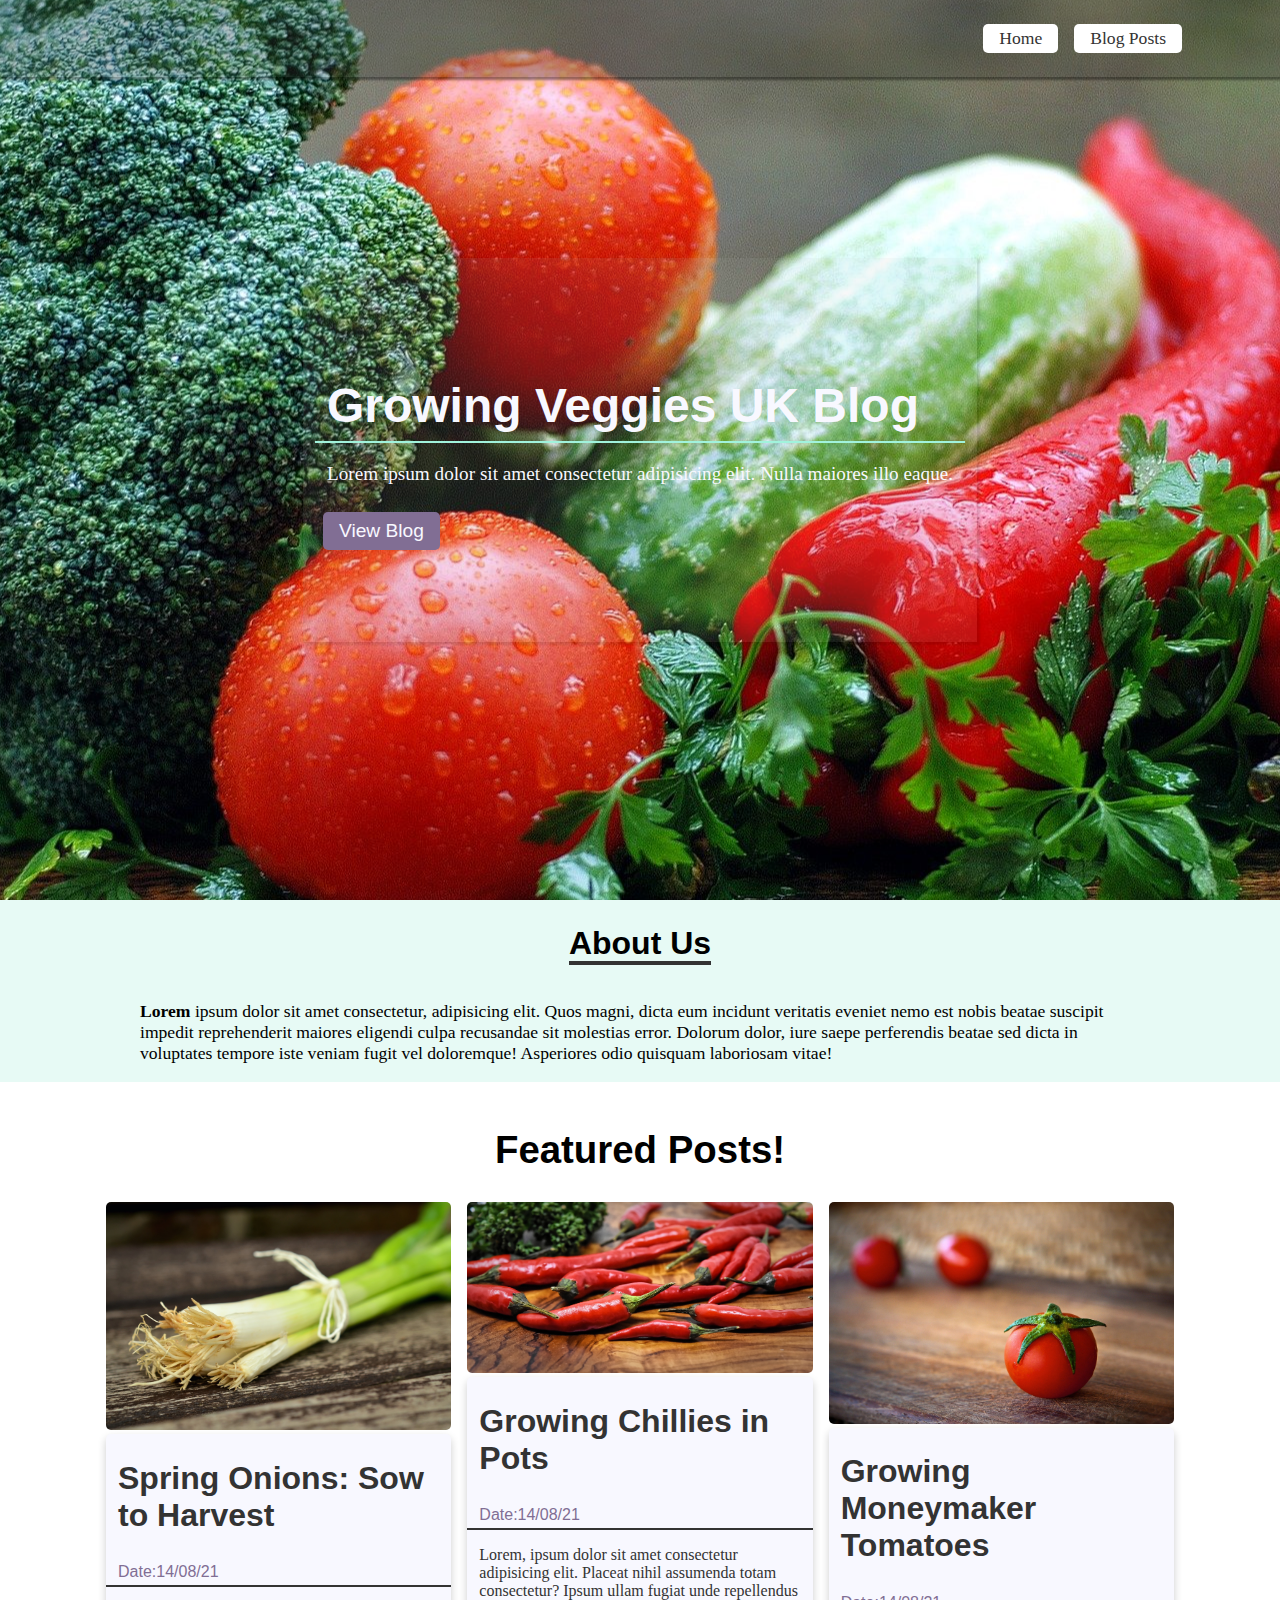
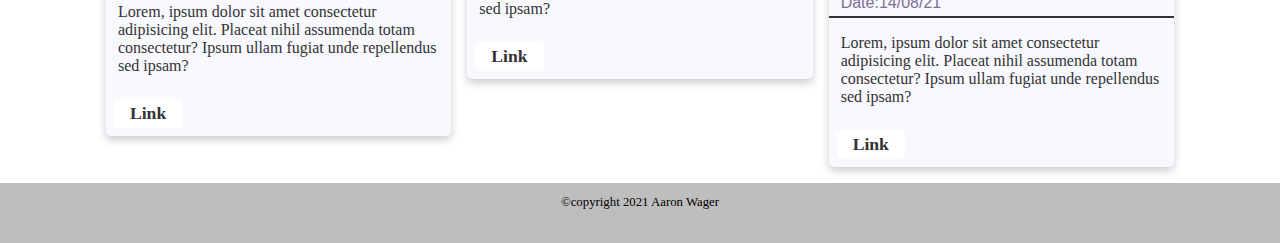
==== index.html @ 9bf21d47 "Changes made to css files, index.html and blog-posts.html to meet the requirements of the Udacity Pr" ====
<!DOCTYPE html>
<html lang="en">
  <head>
    <meta charset="UTF-8" />
    <meta http-equiv="X-UA-Compatible" content="IE=edge" />
    <meta name="viewport" content="width=device-width, initial-scale=1.0" />
    <link
      rel="stylesheet"
      href="https://use.fontawesome.com/releases/v5.15.3/css/all.css"
      integrity="sha384-SZXxX4whJ79/gErwcOYf+zWLeJdY/qpuqC4cAa9rOGUstPomtqpuNWT9wdPEn2fk"
      crossorigin="anonymous"
    />
    <link rel="stylesheet" href="css/main.css" />
    <link rel="stylesheet" href="css/mobile.css" />
    <title>Growing Veggies UK</title>
  </head>
  <body>
    <!-- Header Section -->
    <div class="nav">
      <div class="nav-container">
        <div class="container">
          <ul>
            <li><a href="index.html" class="btn">Home</a></li>
            <li><a href="html/blog-posts.html" class="btn">Blog Posts</a></li>
          </ul>
        </div>
      </div>
    </div>
    <header class="header">
      <div class="container">
        <div class="header-container">
          <h1>
            Growing Veggies UK Blog
            <span class="text-primary"><i class="far fa-heart x3"></i></span>
          </h1>
          <p>
            Lorem ipsum dolor sit amet consectetur adipisicing elit. Nulla
            maiores illo eaque.
          </p>
          <button class="btn-third">
            <a href="/html/blog-posts.html">View Blog</a>
          </button>
        </div>
      </div>
    </header>

    <!-- About Section -->
    <section class="about">
      <div class="container">
        <div class="about-container">
          <h1><span class="text-secondary text-underline">About Us</span></h1>
          <p>
            <strong>Lorem</strong> ipsum dolor sit amet consectetur, adipisicing
            elit. Quos magni, dicta eum incidunt veritatis eveniet nemo est
            nobis beatae suscipit impedit reprehenderit maiores eligendi culpa
            recusandae sit molestias error. Dolorum dolor, iure saepe
            perferendis beatae sed dicta in voluptates tempore iste veniam fugit
            vel doloremque! Asperiores odio quisquam laboriosam vitae!
          </p>
        </div>
      </div>
    </section>

    <!-- Posts Section -->
    <section class="posts">
      <div class="container">
        <div class="post-container">
          <div class="post-text">
            <h1>Featured Posts!</h1>
          </div>
          <div class="cards">
            <div class="card-1">
              <img
                src="img/blog-img/blog1.jpg"
                alt="An image of spring onions"
                title="Spring Onions"
                class="img-post"
              />
              <div class="card-container">
                <div class="card-text">
                  <h1>Spring Onions: Sow to Harvest</h1>
                  <h3><span class="text-third">Date:14/08/21</span></h3>
                  <p>
                    Lorem, ipsum dolor sit amet consectetur adipisicing elit.
                    Placeat nihil assumenda totam consectetur? Ipsum ullam
                    fugiat unde repellendus sed ipsam?
                  </p>
                  <a href="html/blog-posts.html" class="btn">Link</a>
                </div>
              </div>
            </div>
            <div class="card-2">
              <img
                src="img/blog-img/blog2.jpg"
                alt="An image of red chillies"
                title="Chillies"
                class="img-post"
              />
              <div class="card-container">
                <div class="card-text">
                  <h1>Growing Chillies in Pots</h1>
                  <h3><span class="text-third">Date:14/08/21</span></h3>
                  <p>
                    Lorem, ipsum dolor sit amet consectetur adipisicing elit.
                    Placeat nihil assumenda totam consectetur? Ipsum ullam
                    fugiat unde repellendus sed ipsam?
                  </p>
                  <a href="html/blog-posts.html" class="btn">Link</a>
                </div>
              </div>
            </div>
            <div class="card-3">
              <img
                src="img/blog-img/blog3.jpg"
                alt="This is an image showing moneymaker tomatoes"
                title="Tomatoes"
                class="img-post"
              />
              <div class="card-container">
                <div class="card-text">
                  <h1>Growing Moneymaker Tomatoes</h1>
                  <h3><span class="text-third">Date:14/08/21</span></h3>
                  <p>
                    Lorem, ipsum dolor sit amet consectetur adipisicing elit.
                    Placeat nihil assumenda totam consectetur? Ipsum ullam
                    fugiat unde repellendus sed ipsam?
                  </p>
                  <a href="html/blog-posts.html" class="btn">Link</a>
                </div>
              </div>
            </div>
          </div>
        </div>
      </div>
    </section>

    <!-- Footer Section -->
    <footer class="footer">
      <div class="container">
        <div class="footer-container">
          <p>&copy;copyright 2021 Aaron Wager</p>
        </div>
      </div>
    </footer>
  </body>
</html>
---- css/main.css ----
/* Imported CSS files */
@import url("utilities.css");
@import url("blog-posts.css");
@import url("mobile.css");

:root {
  --primary-color: #a1f3dc;
  --secondary-color: #8cc7a1;
  --third-color: #816e94;
  --dark-color: #333;
  --light-color: #bebebe;
}

@import url("https://fonts.googleapis.com/css2?family=Roboto&display=swap");

body {
  box-sizing: border-box;
  margin: 0;
  padding: 0;
}

/* Nav Section */

.nav-container {
  position: fixed;
  top: 0;
  left: 0;
  z-index: 2;
  background-color: rgba(51, 51, 51, 0.3);
  box-shadow: 2px 2px 2px 1px rgba(0, 0, 0, 0.4);
  width: 100%;
}

.nav .container {
  display: flex;
  justify-content: flex-end;
  align-items: center;
}

.nav .container ul {
  display: flex;
}

.nav-container a {
  font-weight: 500;
}

/* Header Section */

.header {
  height: 100vh;
  background: url("/img/background-img/homepage.jpg") no-repeat center center;
  display: flex;
  justify-content: center;
  align-items: center;
}

.header .container {
  display: flex;
  flex-direction: column;
  justify-content: center;
  align-items: center;
  color: #f8f8ff;
  height: 40vh;
  padding: 0.75rem;
  background-color: rgba(190, 190, 190, 0.1);
  box-shadow: 2px 2px 2px 1px rgba(0, 0, 0, 0.1);
}

.header-container h1 {
  font-size: 3rem;
  padding-bottom: 0.5rem;
  margin-bottom: 0;
  border-bottom: 2px solid var(--primary-color);
}

.header-container p {
  max-width: 800px;
  font-size: 1.2rem;
}

/* About Section  */

.about {
  background-color: #97ead33a;
}

.about-container {
  display: flex;
  flex-direction: column;
  justify-content: center;
  align-items: center;
}

.about-container h1 {
  font-size: 2rem;
  padding-bottom: 0;
}

.about-container p {
  padding-top: 0;
  font-size: 1.1rem;
  max-width: 1000px;
}

/* Featured Post Section */

.posts {
  background-color: #fff;
}

.post-container {
  height: 60%;
  padding: 1rem;
}

.post-text {
  text-align: center;
  font-size: 1.2rem;
}

.cards {
  display: grid;
  grid-template-columns: repeat(3, 1fr);
  gap: 1rem;
  height: 100%;
}

.img-post {
  border-radius: 5px 5px;
}

.card-container {
  display: flex;
  flex-direction: column;
  background: #f8f8ff;
  color: #333;
  box-shadow: 0 4px 8px 0 rgba(0, 0, 0, 0.2);
  transition: 0.3s;
  border-radius: 5px; /* 5px rounded corners */
}

.card-text h3 {
  font-weight: 400;
  font-size: 1rem;
  border-bottom: 2px solid #333;
}

/* Footer Section */

footer {
  position: absolute;
  width: 100%;
  height: 60px; /* Height of the footer */
  background: var(--light-color);
  font-size: 0.8rem;
}

footer .container {
  display: flex;
  justify-content: center;
  align-items: center;
}
---- css/mobile.css ----
/* Responsive Design */

/* Featured Post Section */

@media screen and (max-width: 568px) {
  .cards {
    display: grid;
    grid-template-columns: 1fr;
    gap: 1rem;
    height: 100%;
  }

  button.btn-third {
    display: none;
  }

  /* Blog Page */

  @media screen and (max-width: 768px) {
    .blog-page {
      padding-bottom: 0;
    }

    .blog-page .container {
      display: flex;
      flex-direction: column;
      gap: 5px;
    }

    .grid-inner-container {
      display: flex;
      flex-direction: column;
    }

    .grid-inner-container .box > img {
      max-width: 150px;
      opacity: 0.9;
      border: none;
      border-radius: 10px;
    }
  }
}
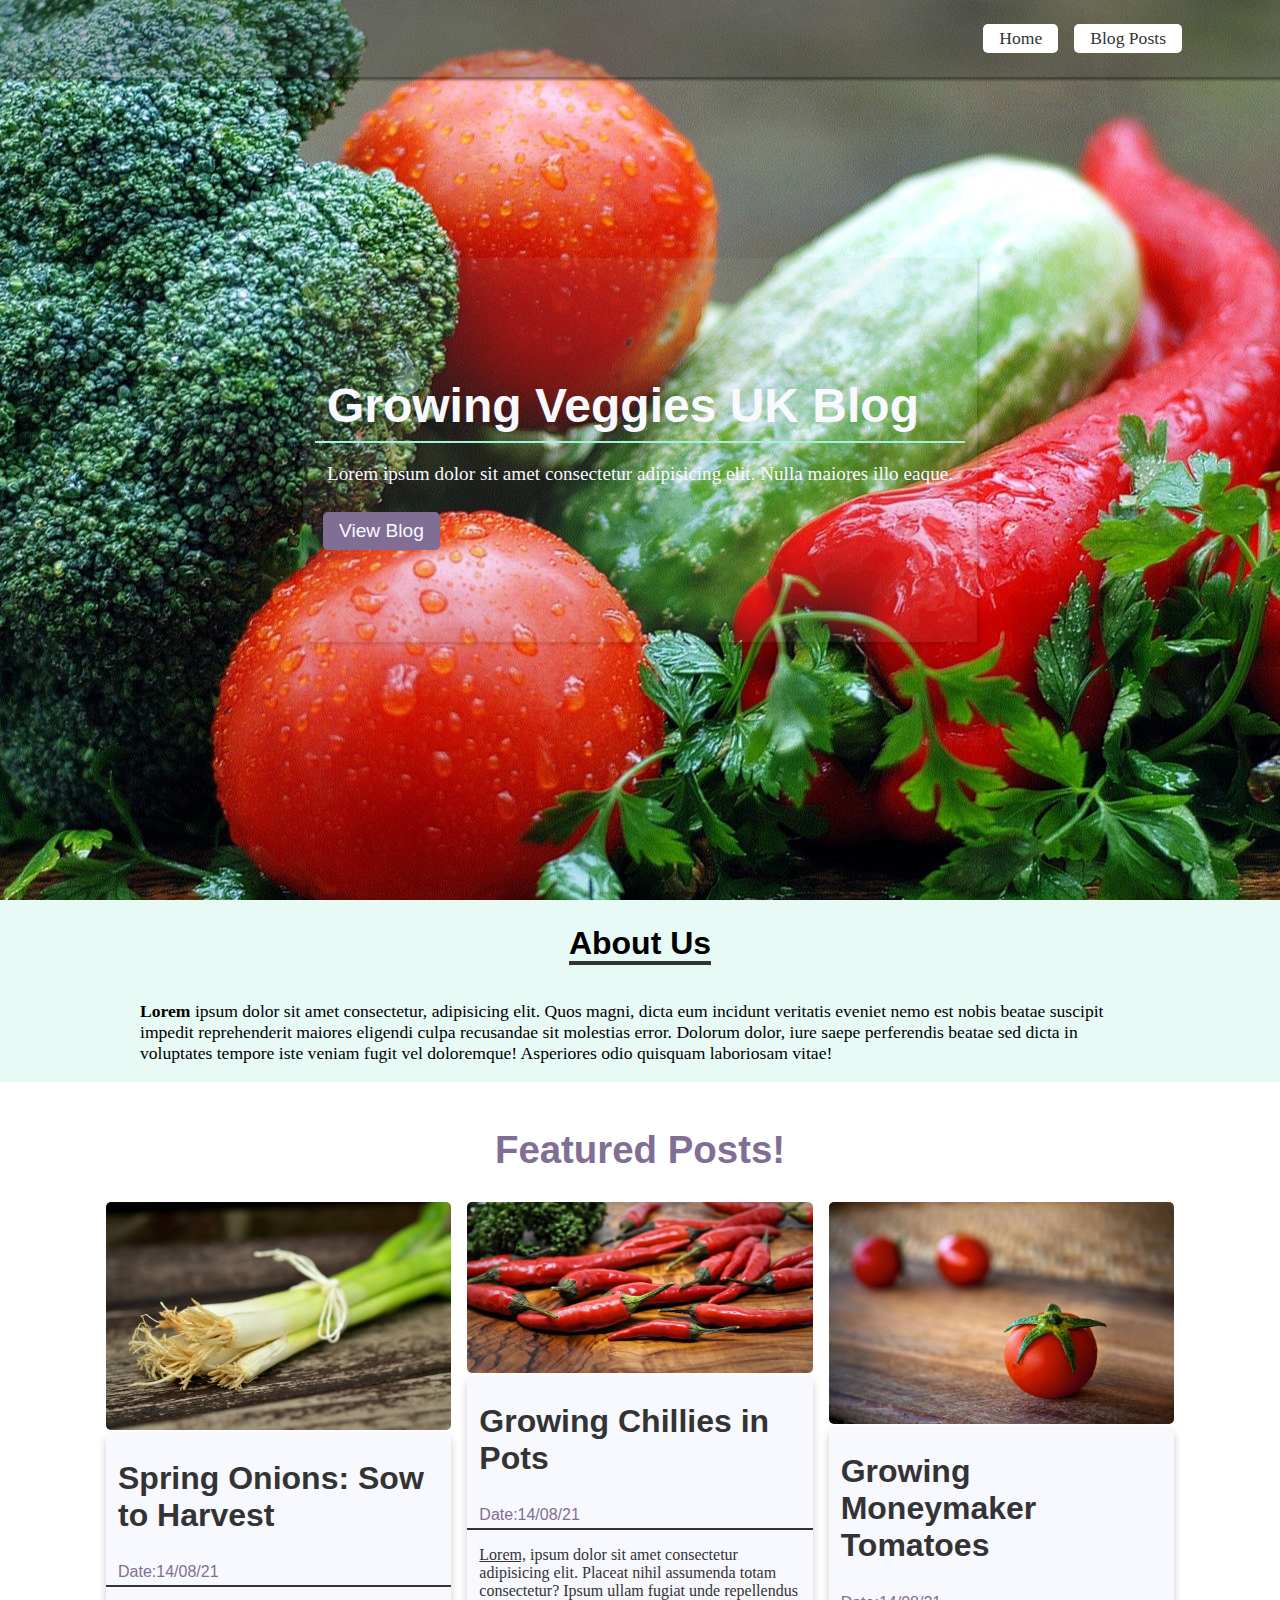
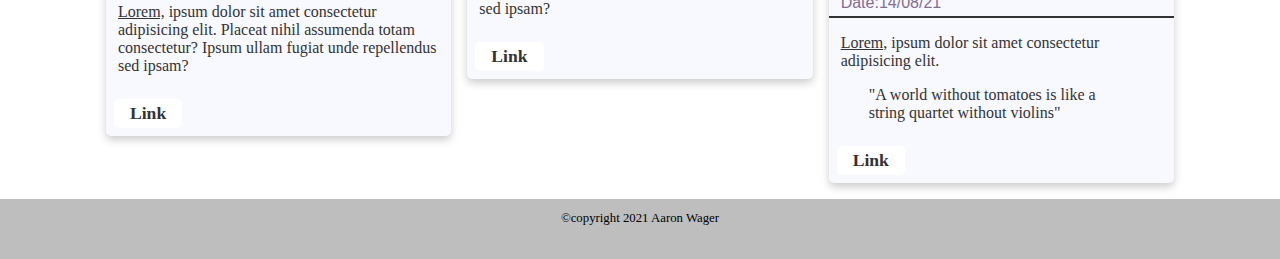
==== commit c198dd23: "Changes made to meet the requirements of the Udacity Nanodegree" ====
--- a/index.html
+++ b/index.html
@@ -66,7 +66,7 @@
       <div class="container">
         <div class="post-container">
           <div class="post-text">
-            <h1>Featured Posts!</h1>
+            <h1 class="text-third">Featured Posts!</h1>
           </div>
           <div class="cards">
             <div class="card-1">
@@ -81,8 +81,8 @@
                   <h1>Spring Onions: Sow to Harvest</h1>
                   <h3><span class="text-third">Date:14/08/21</span></h3>
                   <p>
-                    Lorem, ipsum dolor sit amet consectetur adipisicing elit.
-                    Placeat nihil assumenda totam consectetur? Ipsum ullam
+                    <u>Lorem,</u> ipsum dolor sit amet consectetur adipisicing
+                    elit. Placeat nihil assumenda totam consectetur? Ipsum ullam
                     fugiat unde repellendus sed ipsam?
                   </p>
                   <a href="html/blog-posts.html" class="btn">Link</a>
@@ -101,8 +101,8 @@
                   <h1>Growing Chillies in Pots</h1>
                   <h3><span class="text-third">Date:14/08/21</span></h3>
                   <p>
-                    Lorem, ipsum dolor sit amet consectetur adipisicing elit.
-                    Placeat nihil assumenda totam consectetur? Ipsum ullam
+                    <u>Lorem,</u> ipsum dolor sit amet consectetur adipisicing
+                    elit. Placeat nihil assumenda totam consectetur? Ipsum ullam
                     fugiat unde repellendus sed ipsam?
                   </p>
                   <a href="html/blog-posts.html" class="btn">Link</a>
@@ -121,10 +121,13 @@
                   <h1>Growing Moneymaker Tomatoes</h1>
                   <h3><span class="text-third">Date:14/08/21</span></h3>
                   <p>
-                    Lorem, ipsum dolor sit amet consectetur adipisicing elit.
-                    Placeat nihil assumenda totam consectetur? Ipsum ullam
-                    fugiat unde repellendus sed ipsam?
+                    <u>Lorem,</u> ipsum dolor sit amet consectetur adipisicing
+                    elit.
                   </p>
+                  <blockquote>
+                    "A world without tomatoes is like a string quartet without
+                    violins"
+                  </blockquote>
                   <a href="html/blog-posts.html" class="btn">Link</a>
                 </div>
               </div>
--- a/css/main.css
+++ b/css/main.css
@@ -12,6 +12,7 @@
 }
 
 @import url("https://fonts.googleapis.com/css2?family=Roboto&display=swap");
+@import url("https://fonts.googleapis.com/css2?family=Lato&display=swap");
 
 body {
   box-sizing: border-box;
